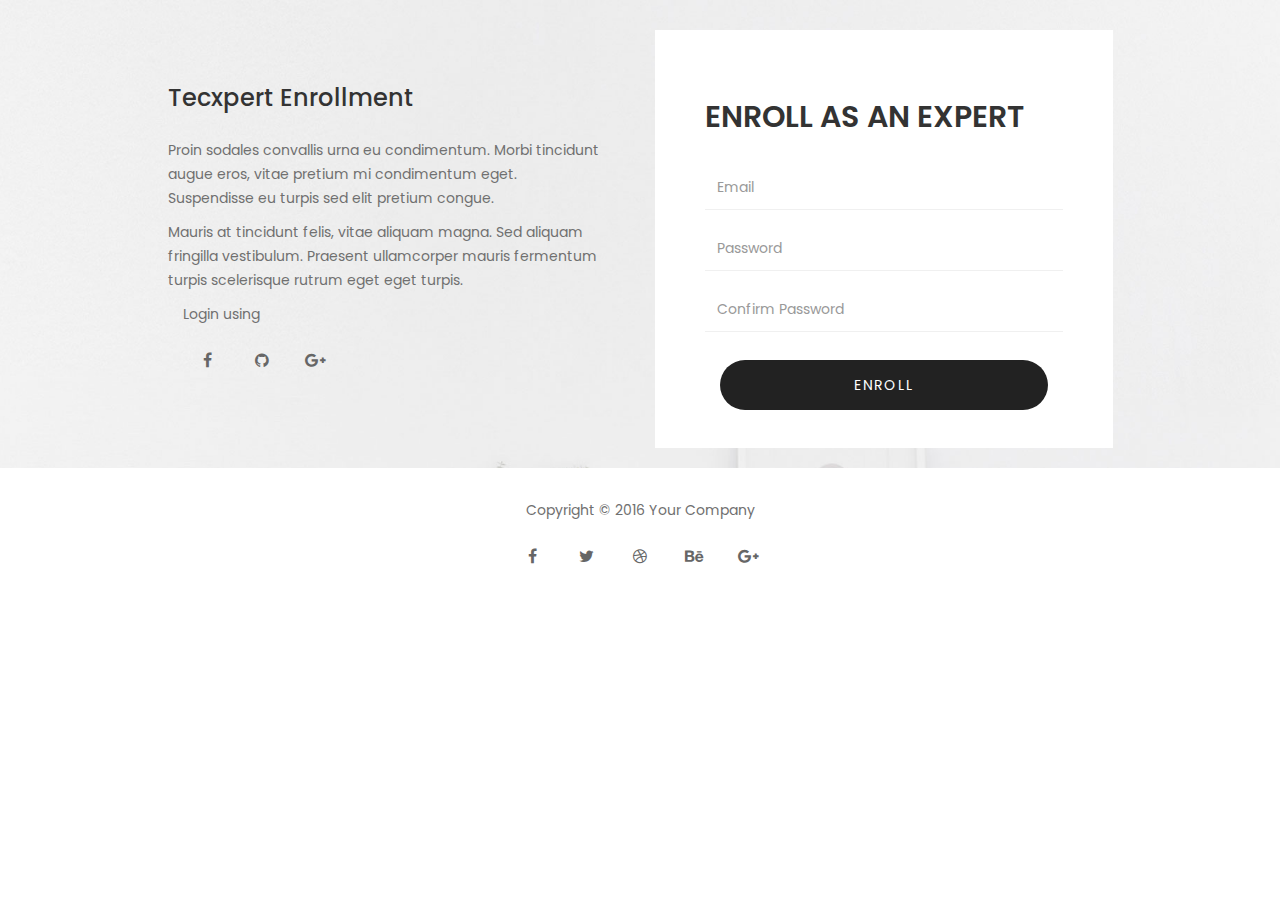
==== enroll.html @ d8309179 "changes for sign up page" ====
<!DOCTYPE html>
<html lang="en">

<head>

	<title>Enroll Expert</title>
	<meta name="description" content="">
	<meta name="author" content="">
	<meta charset="UTF-8">
	<meta http-equiv="X-UA-Compatible" content="IE=Edge">
	<meta name="viewport" content="width=device-width, initial-scale=1, maximum-scale=1">

	<link rel="stylesheet" href="css/bootstrap.min.css">
	<link rel="stylesheet" href="css/animate.css">
	<link rel="stylesheet" href="css/font-awesome.min.css">
	<link rel="stylesheet" href="css/owl.theme.css">
	<link rel="stylesheet" href="css/owl.carousel.css">

	<!-- Main css -->
	<link rel="stylesheet" href="css/contactstyle.css">

	<!-- Google Font -->
	<link href='https://fonts.googleapis.com/css?family=Poppins:400,500,600' rel='stylesheet' type='text/css'>

	<!-- Font Icon -->
	<link rel="stylesheet" href="signupfonts/material-icon/css/material-design-iconic-font.min.css">

</head>

<body>



	<!-- =========================
     NAVIGATION LINKS     
============================== -->



	<!-- =========================
    INTRO SECTION   
============================== -->



	<!-- =========================
    CONTACT SECTION   
============================== -->
	<section id="contact" class="parallax-section">
		<div class="container">
			<div class="row">

				<div class="wow fadeInUp col-md-offset-1 col-md-5 col-sm-6">
					<div class="contact_des">
						<h3>Tecxpert Enrollment</h3>
						<p>Proin sodales convallis urna eu condimentum. Morbi tincidunt augue eros, vitae pretium mi
							condimentum eget. Suspendisse eu turpis sed elit pretium congue.</p>
						<p>Mauris at tincidunt felis, vitae aliquam magna. Sed aliquam fringilla vestibulum. Praesent
							ullamcorper mauris fermentum turpis scelerisque rutrum eget eget turpis.</p>

					
						
					</div>

					<div class="col-md-12 col-sm-12">
							<p class="wow fadeInUp" data-wow-delay="0.6s">Login using</p>
		
							<ul class="social-icon">
								<li><a href="#" class="fa fa-facebook wow fadeInUp" data-wow-delay="1s"></a></li>
								<li><a href="#" class="fa fa-github wow fadeInUp" data-wow-delay="1.3s"></a></li>
								
								<li><a href="#" class="fa fa-google-plus wow fadeInUp" data-wow-delay="2s"></a></li>
							</ul>
		
						</div>
				</div>

				<div class="wow fadeInUp col-md-5 col-sm-6">
					<div class="contact_detail">
						<div class="section-title">
							<h2>ENROLL AS AN EXPERT</h2>
						</div>
					

							<input name="email" type="email" class="form-control" id="email" placeholder="Email">
							<input name="password" type="text" class="form-control" id="password"
								placeholder="Password">
							<input name="confirm-password" type="text" class="form-control" id="confirm-password"
								placeholder="Confirm Password">

							<div class="col-md-12 col-sm-12">
								<input name="submit" type="submit" class="form-control" id="submit" value="ENROLL">
							
							</div>
                             
							

							
						
					</div>
					<br/>
					


					
				</div>

			</div>
		</div>
	</section>


	<!-- =========================
    FOOTER SECTION   
============================== -->
<footer>
		<div class="container">
			<div class="row">
	
				<div class="col-md-12 col-sm-12">
					<p class="wow fadeInUp" data-wow-delay="0.6s">Copyright &copy; 2016 Your Company 
						
						</p>
	
					<ul class="social-icon">
						<li><a href="#" class="fa fa-facebook wow fadeInUp" data-wow-delay="1s"></a></li>
						<li><a href="#" class="fa fa-twitter wow fadeInUp" data-wow-delay="1.3s"></a></li>
						<li><a href="#" class="fa fa-dribbble wow fadeInUp" data-wow-delay="1.6s"></a></li>
						<li><a href="#" class="fa fa-behance wow fadeInUp" data-wow-delay="1.9s"></a></li>
						<li><a href="#" class="fa fa-google-plus wow fadeInUp" data-wow-delay="2s"></a></li>
					</ul>
	
				</div>
				
			</div>
		</div>
	</footer>




	<!-- =========================
     SCRIPTS   
============================== -->
	<script src="js/jquery.js"></script>
	<script src="js/bootstrap.min.js"></script>
	<script src="js/jquery.parallax.js"></script>
	<script src="js/owl.carousel.min.js"></script>
	<script src="js/smoothscroll.js"></script>
	<script src="js/wow.min.js"></script>
	<script src="js/custom.js"></script>

</body>

</html>
---- css/contactstyle.css ----
/*

New Event

http://www.templatemo.com/tm-486-new-event

*/

body {
		background: #ffffff;
    font-family: 'Poppins', sans-serif;
    font-style: normal;
		font-weight: 400;
}


/*---------------------------------------
    Typorgraphy              
-----------------------------------------*/
h1,h2,h3,h4,h5,h6 {
  font-weight: 600;
}

h3,h5 {
  font-weight: 500;
}

h1 {
    font-size: 40px;
    letter-spacing: 2px;
}

h2 {
  font-size: 30px;
  text-transform: uppercase;
}

h3 {
  line-height: 36px;
}

h5 {
    letter-spacing: 1px;
    padding-top: 10px;
}

p {
    color: #707070;
    font-size: 14px;
    line-height: 24px;
}

a {
  text-decoration: none !important;
  outline: none;
}


/*---------------------------------------
    General               
-----------------------------------------*/
.section-title {
  margin-bottom: 32px;
}

#overview,
#register {
  padding-top: 14rem;
  padding-bottom: 14rem;
}

#detail, #video,
#speakers, 
#program,
#sponsors, 
#contact, footer {
    padding-top: 3rem;
    /* padding-bottom: 3rem; */
}

#detail,
#speakers, #sponsors,
footer {
  text-align: center;
}

#overview h3,
#detail h3, #video h3,
#register h3,
#venue h3,
#contact h3 {
    padding-bottom: 12px;
}

#intro .btn,
#contact .btn {
    background: transparent;
    border: 2px solid #ffffff;
    border-radius: 0px;
    color: #ffffff;
    font-weight: 600;
    letter-spacing: 1px;
    font-size: 12px;
    padding: 14px 42px;
    margin-top: 42px;
    margin-right: 12px;
    -webkit-transition: all 0.4s ease-in-out;
    transition: all 0.4s ease-in-out;
}

#intro .btn-danger,
#contact .btn-danger {
    background: #f2545f;
    border-color: transparent;
}

#contact .btn {
  border-radius: 100px;
}

#intro .btn-danger:hover {
  background: transparent;
  border-color: #ffffff;
  color: #ffffff;
}

#contact .btn-danger:hover {
  background: #222;
}

#intro .btn-default:hover {
    background: #ffffff;
    color: #333333;
    border-color: transparent;
}

.parallax-section {
  background-attachment: fixed !important;
  background-size: cover !important;
}



/*---------------------------------------
    Preloader section              
-----------------------------------------*/
.preloader {
  position: fixed;
  top: 0;
  left: 0;
  width: 100%;
  height: 100%;
  z-index: 99999;
  display: flex;
  flex-flow: row nowrap;
  justify-content: center;
  align-items: center;
  background: none repeat scroll 0 0 #ffffff;
}

.sk-rotating-plane {
  width: 50px;
  height: 50px;
  background-color: #222;
  -webkit-animation: sk-rotatePlane 1.2s infinite ease-in-out;
          animation: sk-rotatePlane 1.2s infinite ease-in-out; }

@-webkit-keyframes sk-rotatePlane {
  0% {
    -webkit-transform: perspective(120px) rotateX(0deg) rotateY(0deg);
            transform: perspective(120px) rotateX(0deg) rotateY(0deg); }
  50% {
    -webkit-transform: perspective(120px) rotateX(-180.1deg) rotateY(0deg);
            transform: perspective(120px) rotateX(-180.1deg) rotateY(0deg); }
  100% {
    -webkit-transform: perspective(120px) rotateX(-180deg) rotateY(-179.9deg);
            transform: perspective(120px) rotateX(-180deg) rotateY(-179.9deg); } }

@keyframes sk-rotatePlane {
  0% {
    -webkit-transform: perspective(120px) rotateX(0deg) rotateY(0deg);
            transform: perspective(120px) rotateX(0deg) rotateY(0deg); }
  50% {
    -webkit-transform: perspective(120px) rotateX(-180.1deg) rotateY(0deg);
            transform: perspective(120px) rotateX(-180.1deg) rotateY(0deg); }
  100% {
    -webkit-transform: perspective(120px) rotateX(-180deg) rotateY(-179.9deg);
            transform: perspective(120px) rotateX(-180deg) rotateY(-179.9deg); } }



/*---------------------------------------
    Navigation Links section              
-----------------------------------------*/
.custom-navbar {
    margin-bottom: 0;
    background-color: #101010;
}

.custom-navbar .navbar-brand {
    color: #ffffff;
    font-weight: 600;
    font-size: 3rem;
    line-height: 40px;
}

.custom-navbar .nav li a {
    color: #ddd;
    font-size: 12px;
    font-weight: 500;
    letter-spacing: 0.6px;
    text-transform: uppercase;
    line-height: 40px;
    transition: all 0.4s ease-in-out;
}

.custom-navbar .nav li a:hover {
    background: transparent;
    color: #66ccff;
}

.custom-navbar .navbar-nav > li > a:hover,
.custom-navbar .navbar-nav > li > a:focus {
  background-color: transparent;
}

.custom-navbar .nav li.active > a {
    background-color: transparent;
    color: #66ccff;
}

.custom-navbar .navbar-toggle {
    border: none;
    padding-top: 10px;
}

.custom-navbar .navbar-toggle {
    background-color: transparent;
}

.custom-navbar .navbar-toggle .icon-bar {
    background: #ffffff;
    border-color: transparent;
}

@media(min-width:768px) {
    .custom-navbar {
        padding: 20px 0;
        border-bottom: 0;
        background: 0 0; 
    }
    .custom-navbar.top-nav-collapse {
        background: #101010;
        padding: 0;
    }

}



/*---------------------------------------
    Intro section              
-----------------------------------------*/
#intro {
    background: url('../images/intro-bg.jpg') 50% 0 repeat-y fixed;
    -webkit-background-size: cover;
    background-size: cover;
    background-position: center center;
    color: #ffffff;
    display: -webkit-box;
    display: -webkit-flex;
     display: -ms-flexbox;
    display: flex;
    -webkit-box-align: center;
     -webkit-align-items: center;
      -ms-flex-align: center;
          align-items: center;
    height: 100vh;
    text-align: center;
}

#intro h3 {
  letter-spacing: 2px;
}



/*---------------------------------------
   Overview  section              
-----------------------------------------*/
#overview img {
  position: relative;
  padding-bottom: 32px;
}



/*---------------------------------------
    Detail section              
-----------------------------------------*/
#detail {
    background: #222;
    color: #ffffff;
}

#detail .fa {
  color: #f2545f;
  font-size: 48px;
}



/*---------------------------------------
    Video section              
-----------------------------------------*/
#video iframe {
  border: none;
}



/*---------------------------------------
   Speakers section              
-----------------------------------------*/
#speakers {
    background: #f9f9f9;
}

#speakers h3 {
    font-size: 18px;
    margin-bottom: 0px;
}

#speakers h6 {
  color: #666;
  margin-top: 4px;
}

#speakers img {
  width: 100%;
  max-width: 100%;
  height: auto;
}

#speakers .col-md-3 {
    display: block;
    width: 100%;
    padding-top: 30px;
    padding-bottom: 20px;
    margin-bottom: 22px;
}

#speakers .speakers-wrapper {
    background: #ffffff;
    padding-bottom: 22px;
}



/*---------------------------------------
   Program section              
-----------------------------------------*/
#program h4 {
    color: #808080;
    font-size: 12px;
}

#program h3 {
  margin-top: 16px;
}

#program .program-divider {
    border: 1px solid #f9f9f9;
    margin-top: 32px;
    margin-bottom: 42px;
}

#program span {
    padding-right: 12px;
}

#program img {
  border-radius: 50%;
}

.nav-tabs {
  margin-bottom: 20px;
}
.nav-tabs > li {
  float: left;
  margin-bottom: -1px;
}
.nav-tabs > li > a {
  color: #000000;
  font-weight: 600;
  margin-right: 2px;
  line-height: 1.42857143;
  border: none;
  border-radius: 0px;
}
.nav-tabs > li > a:hover {
  background-color: transparent;
}
.nav-tabs > li.active > a,
.nav-tabs > li.active > a:hover,
.nav-tabs > li.active > a:focus {
  color: #f2545f;
  cursor: default;
  background-color: transparent;
  border: 1px solid transparent;
  border-bottom-color: #999;
}
.tab-content {
  padding-top: 20px;
}



/*---------------------------------------
    Regsiter section              
-----------------------------------------*/
#register {
    background: url('../images/register-bg.jpg') 50% 0 repeat-y fixed;
    -webkit-background-size: cover;
    background-size: cover;
    background-position: center center;
    color: #ffffff;
}

#register .form-control {
  background: transparent;
  border: 2px solid #ffffff;
  border-radius: 0px;
  color: #ffffff;
  margin-bottom: 16px;
}

#register input {
  height: 45px;
}

#register input[type="submit"] {
  background: #f2545f;
  border-radius: 100px;
  border: none;
  color: #ffffff;
  letter-spacing: 2px;
  height: 50px;
  margin-top: 12px;
  transition: all 0.4s ease-in-out;
}

#register input[type="submit"]:hover {
  background: #ffffff;
  color: #222;
}



/*---------------------------------------
   Faq section              
-----------------------------------------*/
#faq {
  background: #f9f9f9;
  padding-top: 8rem;
  padding-bottom: 8rem;
}

#faq .panel-group {
  margin-top: 32px;
}

#faq .panel-group .panel {
  margin-bottom: 8px;
}

#faq .panel-default {
  border: none;
}

#faq .panel-default>.panel-heading {
  background: #f0f0f0;
  color: #505050;
}

#faq .panel-heading {
  border: none;
  padding-top: 8px;
  padding-bottom: 6px;
}

#faq .panel-default>.panel-heading+.panel-collapse>.panel-body {
  border-top: none;
  padding-top: 22px;
  padding-left: 32px;
  padding-bottom: 22px;
}

#faq .panel-heading .panel-title a[data-toggle="collapse"] {
  font-size: 18px;
  font-weight: 500;
  position: relative;
  display: block;
  width: 100%;
  height: 100%;
  padding: 10px 15px;
}

#faq .panel-heading .panel-title a[data-toggle="collapse"]::after {
  content: "-";
  display: block;
  position: absolute;
  line-height: 1;
  right: 1em;
  top: 50%;
  transform: translateY(-50%);
}

#faq .panel-heading .panel-title a[data-toggle="collapse"].collapsed::after {
  content: "+";
}



/*---------------------------------------
   Venue section              
-----------------------------------------*/
#venue {
    background: url('../images/venue-bg.jpg') 50% 0 repeat-y fixed;
    background-size: cover;
    background-position: center center;
    padding-top: 7rem;
    padding-bottom: 7rem;
}

#venue p {
  padding-top: 12px;
  padding-bottom: 18px;
}



/*---------------------------------------
   Sponsors section              
-----------------------------------------*/
#sponsors img {
  margin-top: 18px;
}



/*---------------------------------------
   Contact section              
-----------------------------------------*/
#contact {
    background: url('../images/contact-bg.jpg') 50% 0 repeat-y fixed;
    background-size: cover;
    background-position: center center;
}

#contact .contact_des {
  padding-top: 3rem;
  padding-right: 2rem;
}

#contact .contact_detail {
  background: #ffffff;
  padding: 5rem 5rem 10rem 5rem;
}

#contact .form-control {
  background: transparent;
  border: none;
  border-bottom: 1px solid #f0f0f0;
  border-radius: 0px;
  box-shadow: none;
  margin-bottom: 16px;
  transition: all 0.4s ease-in-out;
}

#contact .form-control:focus {
  border-bottom-color: #999;
}

#contact input {
  height: 45px;
}

#contact input[type="submit"] {
  background: #222;
  border-radius: 100px;
  border: none;
  color: #ffffff;
  letter-spacing: 2px;
  height: 50px;
  margin-top: 12px;
  transition: all 0.4s ease-in-out;
}

#contact input[type="submit"]:hover {
  background: #f2545f;
}



/*---------------------------------------
   Footer section              
-----------------------------------------*/
footer {
  background-attachment: fixed;
}



/* Back top */
.go-top {
  background-color: #222;
  bottom: 2em;
  right: 2em;
  color: #ffffff;
  font-size: 32px;
  display: none;
  position: fixed;
  text-decoration: none;
  width: 60px;
  height: 60px;
  line-height: 60px;
  text-align: center;
  transition: all 0.4s ease-in-out;
}

.go-top:hover {
    background: #f2545f;
    color: #ffffff;
}


/*---------------------------------------
   Social icon             
-----------------------------------------*/
.social-icon {
    position: relative;
    padding: 0;
    margin: 0;
}

.social-icon li {
    display: inline-block;
    list-style: none;
}

.social-icon li a {
    color: #666;
    border-radius: 100px;
    font-size: 16px;
    text-decoration: none;
    transition: all 0.4s ease-in-out;
    width: 50px;
    height: 50px;
    line-height: 50px;
    text-align: center;
    vertical-align: middle;
}

.social-icon li a:hover {
    background: #f2545f;
    color: #ffffff;
}



/*---------------------------------------
   Responsive styles            
-----------------------------------------*/
@media (max-width: 980px) {

  p {font-size: 13px;}

  .custom-navbar .navbar-brand {
    font-size: 2rem;
  }

  .custom-navbar .nav li a {
    font-size: 11px;
	line-height: 20px;
  }

  #intro { height: 65vh; }

  #video iframe {
    margin-top: 42px;
  }

  #contact .contact_detail {
  background: #ffffff;
  padding: 10rem 3rem 10rem 5rem;
}

}

@media (max-width: 768px) {

  .custom-navbar .navbar-brand {
    line-height: 20px;
  }

  #overview img,
  #detail .col-md-4,
  #register form {
    padding-top: 32px;
  }

  .nav-tabs > li > a {
    font-size: 13px;
  }

  #program img {
    padding-bottom: 32px;
  }

  #sponsors img {
    padding-top: 22px;
  }

  #contact .contact_detail {
    margin-top: 82px;
  }

}

@media (max-width: 760px) {

  #intro {
    height: 100vh;
  }

}
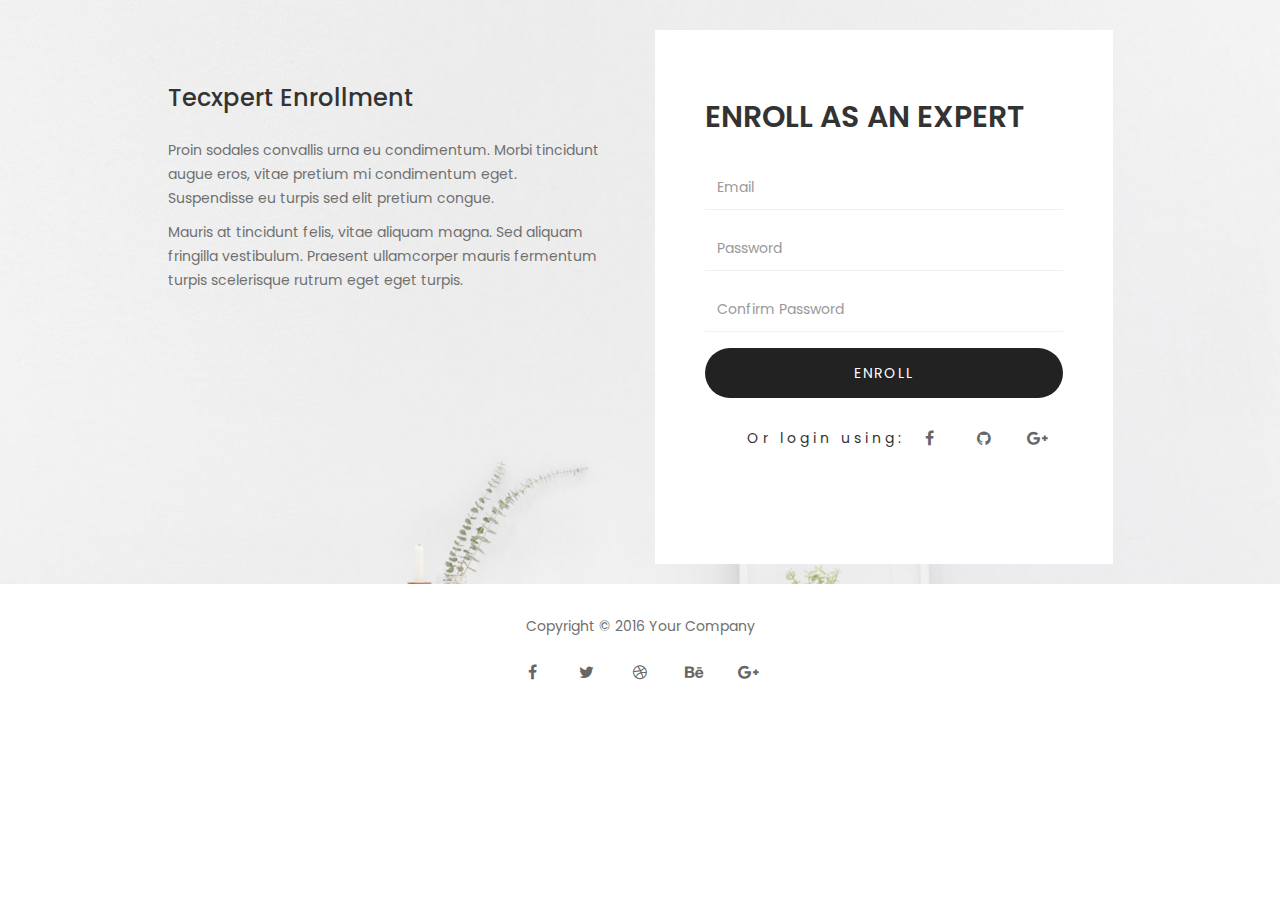
==== commit 35c38bf9: "media queries added" ====
--- a/enroll.html
+++ b/enroll.html
@@ -50,7 +50,7 @@
 		<div class="container">
 			<div class="row">
 
-				<div class="wow fadeInUp col-md-offset-1 col-md-5 col-sm-6">
+				<div class="wow fadeInUp col-md-offset-1 col-md-5 col-sm-6 hidden-xs">
 					<div class="contact_des">
 						<h3>Tecxpert Enrollment</h3>
 						<p>Proin sodales convallis urna eu condimentum. Morbi tincidunt augue eros, vitae pretium mi
@@ -62,17 +62,7 @@
 						
 					</div>
 
-					<div class="col-md-12 col-sm-12">
-							<p class="wow fadeInUp" data-wow-delay="0.6s">Login using</p>
-		
-							<ul class="social-icon">
-								<li><a href="#" class="fa fa-facebook wow fadeInUp" data-wow-delay="1s"></a></li>
-								<li><a href="#" class="fa fa-github wow fadeInUp" data-wow-delay="1.3s"></a></li>
-								
-								<li><a href="#" class="fa fa-google-plus wow fadeInUp" data-wow-delay="2s"></a></li>
-							</ul>
-		
-						</div>
+					
 				</div>
 
 				<div class="wow fadeInUp col-md-5 col-sm-6">
@@ -88,18 +78,24 @@
 							<input name="confirm-password" type="text" class="form-control" id="confirm-password"
 								placeholder="Confirm Password">
 
-							<div class="col-md-12 col-sm-12">
+							<a href="grid.html">
 								<input name="submit" type="submit" class="form-control" id="submit" value="ENROLL">
+							</a>
 							
-							</div>
-                             
-							
-
+		
+									<ul class="social-icon" style="text-align: right">
+											<li>O r &nbsp; l o g i n &nbsp; u s i n g : </li>
+										<li><a href="#" class="fa fa-facebook wow fadeInUp" data-wow-delay="1s"></a></li>
+										<li><a href="#" class="fa fa-github wow fadeInUp" data-wow-delay="1.3s"></a></li>
+										
+										<li><a href="#" class="fa fa-google-plus wow fadeInUp" data-wow-delay="2s"></a></li>
+									</ul>
+				
 							
 						
 					</div>
+					
 					<br/>
-					
 
 
 					
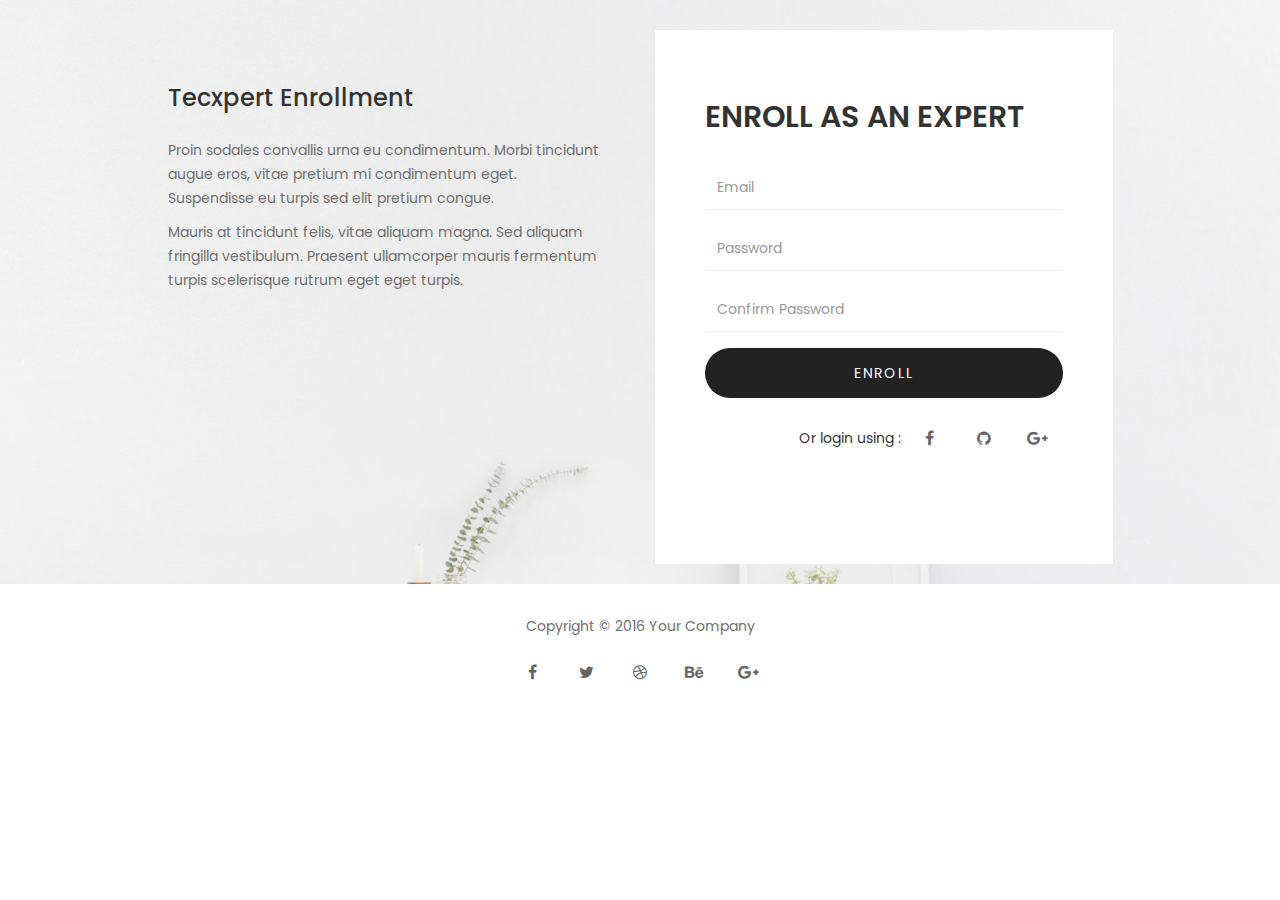
==== commit 3893667c: "added todos" ====
--- a/enroll.html
+++ b/enroll.html
@@ -53,6 +53,7 @@
 				<div class="wow fadeInUp col-md-offset-1 col-md-5 col-sm-6 hidden-xs">
 					<div class="contact_des">
 						<h3>Tecxpert Enrollment</h3>
+							<!-- TODO: Change the text here -->
 						<p>Proin sodales convallis urna eu condimentum. Morbi tincidunt augue eros, vitae pretium mi
 							condimentum eget. Suspendisse eu turpis sed elit pretium congue.</p>
 						<p>Mauris at tincidunt felis, vitae aliquam magna. Sed aliquam fringilla vestibulum. Praesent
@@ -84,7 +85,7 @@
 							
 		
 									<ul class="social-icon" style="text-align: right">
-											<li>O r &nbsp; l o g i n &nbsp; u s i n g : </li>
+											<li>Or login using :</li>
 										<li><a href="#" class="fa fa-facebook wow fadeInUp" data-wow-delay="1s"></a></li>
 										<li><a href="#" class="fa fa-github wow fadeInUp" data-wow-delay="1.3s"></a></li>
 										
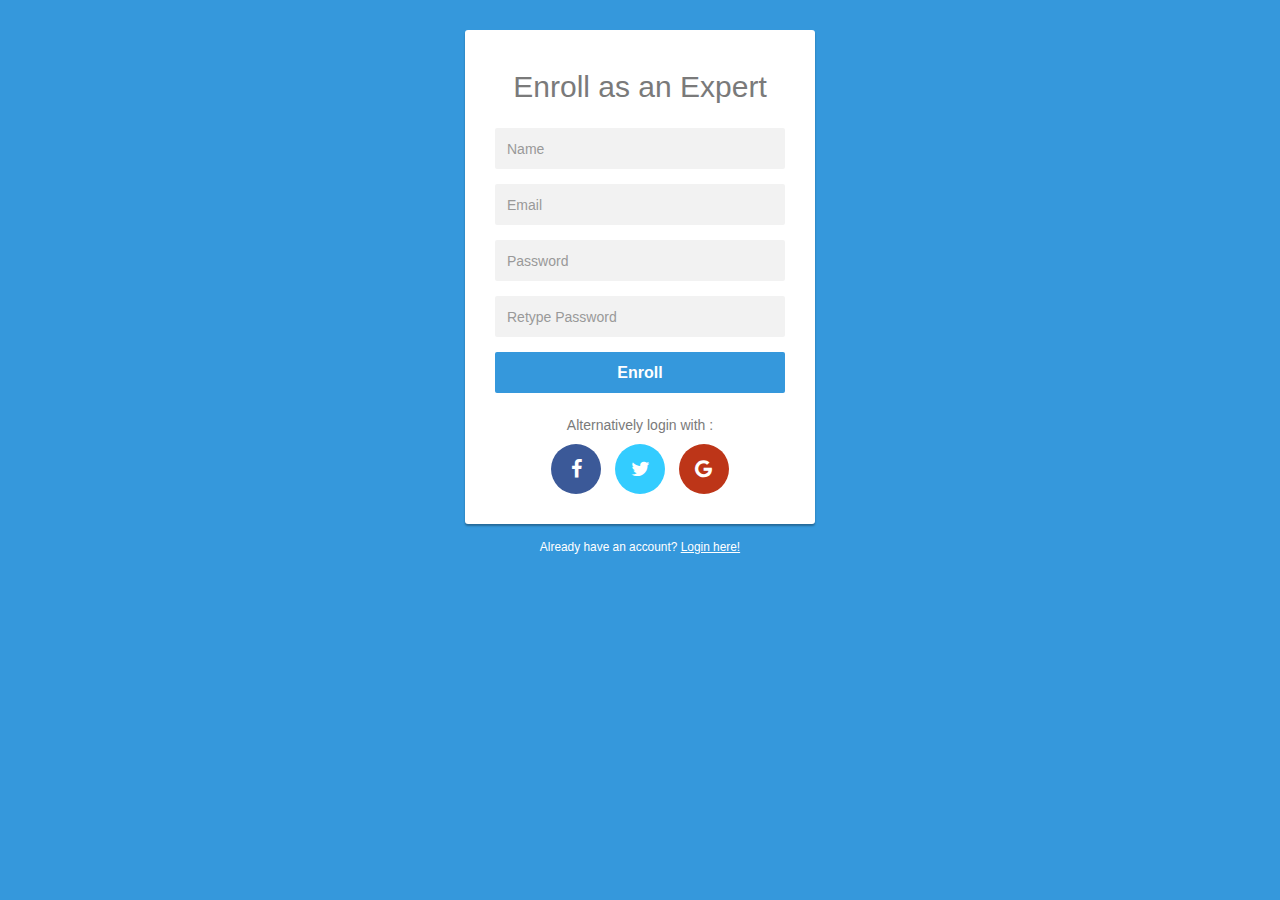
==== commit 4941446d: "more changes" ====
--- a/enroll.html
+++ b/enroll.html
@@ -1,152 +1,117 @@
 <!DOCTYPE html>
 <html lang="en">
+<head>
+<meta charset="utf-8">
+<meta http-equiv="X-UA-Compatible" content="IE=edge">
+<meta name="viewport" content="width=device-width, initial-scale=1">
+<title>Bootstrap Simple Login Form with Blue Background</title>
+<link rel="stylesheet" href="https://maxcdn.bootstrapcdn.com/bootstrap/3.3.7/css/bootstrap.min.css">
+<link rel="stylesheet" href="https://maxcdn.bootstrapcdn.com/font-awesome/4.7.0/css/font-awesome.min.css">
+<script src="https://ajax.googleapis.com/ajax/libs/jquery/1.12.4/jquery.min.js"></script>
+<script src="https://maxcdn.bootstrapcdn.com/bootstrap/3.3.7/js/bootstrap.min.js"></script> 
+<link rel="stylesheet" href="enroll.css">
 
-<head>
+<style type="text/css">
+	body {
+		color: #fff;
+		background: #3598dc;
+	}
+	.form-control {
+		min-height: 41px;
+		background: #f2f2f2;
+		box-shadow: none !important;
+		border: transparent;
+	}
+	.form-control:focus {
+		background: #e2e2e2;
+	}
+	.form-control, .btn {        
+        border-radius: 2px;
+    }
+	.login-form {
+		width: 350px;
+		margin: 30px auto;
+		text-align: center;
+	}
+	.login-form h2 {
+        margin: 10px 0 25px;
+    }
+    .login-form form {
+		color: #7a7a7a;
+		border-radius: 3px;
+    	margin-bottom: 15px;
+        background: #fff;
+        box-shadow: 0px 2px 2px rgba(0, 0, 0, 0.3);
+        padding: 30px;
+    }
+    .login-form .btn {        
+        font-size: 16px;
+        font-weight: bold;
+		background: #3598dc;
+		border: none;
+        outline: none !important;
+    }
+	.login-form .btn:hover, .login-form .btn:focus {
+		background: #2389cd;
+	}
+	.login-form a {
+		color: #fff;
+		text-decoration: underline;
+	}
+	.login-form a:hover {
+		text-decoration: none;
+	}
+	.login-form form a {
+		color: #7a7a7a;
+		text-decoration: none;
+	}
+	.login-form form a:hover {
+		text-decoration: underline;
+	}
+/* Social media icons CSS*/
 
-	<title>Enroll Expert</title>
-	<meta name="description" content="">
-	<meta name="author" content="">
-	<meta charset="UTF-8">
-	<meta http-equiv="X-UA-Compatible" content="IE=Edge">
-	<meta name="viewport" content="width=device-width, initial-scale=1, maximum-scale=1">
+</style>
+</head>
+<body>
+<div class="login-form">
+    <form action="grid.html">
+		<h2 class="text-center">Enroll as an Expert</h2>
+		<div class="form-group has-error">
+				<input type="text" class="form-control" name="name" placeholder="Name" required="required">
+			</div>   
+        <div class="form-group has-error">
+        	<input type="text" class="form-control" name="email" placeholder="Email" required="required">
+        </div>
+		<div class="form-group">
+            <input type="password" class="form-control" name="password" placeholder="Password" required="required">
+		</div>   
+		<div class="form-group">
+				<input type="password" class="form-control" name="password" placeholder="Retype Password"
+				 required="required">
+			</div>      
+        <div class="form-group">
+			<a href="grid.html">
+			<button type="submit" class="btn btn-primary btn-lg btn-block">Enroll</button>
+			</a>
+		</div>
+		
+		<!--Social media icons-->
+		<div class="row">
+				<h5>Alternatively login with : </h5>
+				<div>
+				  <ul class="social-network social-circle">
+					
+					<li><a href="#" class="icoFacebook" title="Facebook"><i class="fa fa-facebook"></i></a></li>
+					<li><a href="#" class="icoTwitter" title="Twitter"><i class="fa fa-twitter"></i></a></li>
+					<li><a href="#" class="icoGoogle" title="Google +"><i class="fa fa-google"></i></a></li>
+				   
+				  </ul>
+				</div>
+			  </div>
 
-	<link rel="stylesheet" href="css/bootstrap.min.css">
-	<link rel="stylesheet" href="css/animate.css">
-	<link rel="stylesheet" href="css/font-awesome.min.css">
-	<link rel="stylesheet" href="css/owl.theme.css">
-	<link rel="stylesheet" href="css/owl.carousel.css">
-
-	<!-- Main css -->
-	<link rel="stylesheet" href="css/contactstyle.css">
-
-	<!-- Google Font -->
-	<link href='https://fonts.googleapis.com/css?family=Poppins:400,500,600' rel='stylesheet' type='text/css'>
-
-	<!-- Font Icon -->
-	<link rel="stylesheet" href="signupfonts/material-icon/css/material-design-iconic-font.min.css">
-
-</head>
-
-<body>
-
-
-
-	<!-- =========================
-     NAVIGATION LINKS     
-============================== -->
-
-
-
-	<!-- =========================
-    INTRO SECTION   
-============================== -->
-
-
-
-	<!-- =========================
-    CONTACT SECTION   
-============================== -->
-	<section id="contact" class="parallax-section">
-		<div class="container">
-			<div class="row">
-
-				<div class="wow fadeInUp col-md-offset-1 col-md-5 col-sm-6 hidden-xs">
-					<div class="contact_des">
-						<h3>Tecxpert Enrollment</h3>
-							<!-- TODO: Change the text here -->
-						<p>Proin sodales convallis urna eu condimentum. Morbi tincidunt augue eros, vitae pretium mi
-							condimentum eget. Suspendisse eu turpis sed elit pretium congue.</p>
-						<p>Mauris at tincidunt felis, vitae aliquam magna. Sed aliquam fringilla vestibulum. Praesent
-							ullamcorper mauris fermentum turpis scelerisque rutrum eget eget turpis.</p>
-
-					
-						
-					</div>
-
-					
-				</div>
-
-				<div class="wow fadeInUp col-md-5 col-sm-6">
-					<div class="contact_detail">
-						<div class="section-title">
-							<h2>ENROLL AS AN EXPERT</h2>
-						</div>
-					
-
-							<input name="email" type="email" class="form-control" id="email" placeholder="Email">
-							<input name="password" type="text" class="form-control" id="password"
-								placeholder="Password">
-							<input name="confirm-password" type="text" class="form-control" id="confirm-password"
-								placeholder="Confirm Password">
-
-							<a href="grid.html">
-								<input name="submit" type="submit" class="form-control" id="submit" value="ENROLL">
-							</a>
-							
-		
-									<ul class="social-icon" style="text-align: right">
-											<li>Or login using :</li>
-										<li><a href="#" class="fa fa-facebook wow fadeInUp" data-wow-delay="1s"></a></li>
-										<li><a href="#" class="fa fa-github wow fadeInUp" data-wow-delay="1.3s"></a></li>
-										
-										<li><a href="#" class="fa fa-google-plus wow fadeInUp" data-wow-delay="2s"></a></li>
-									</ul>
-				
-							
-						
-					</div>
-					
-					<br/>
-
-
-					
-				</div>
-
-			</div>
-		</div>
-	</section>
-
-
-	<!-- =========================
-    FOOTER SECTION   
-============================== -->
-<footer>
-		<div class="container">
-			<div class="row">
-	
-				<div class="col-md-12 col-sm-12">
-					<p class="wow fadeInUp" data-wow-delay="0.6s">Copyright &copy; 2016 Your Company 
-						
-						</p>
-	
-					<ul class="social-icon">
-						<li><a href="#" class="fa fa-facebook wow fadeInUp" data-wow-delay="1s"></a></li>
-						<li><a href="#" class="fa fa-twitter wow fadeInUp" data-wow-delay="1.3s"></a></li>
-						<li><a href="#" class="fa fa-dribbble wow fadeInUp" data-wow-delay="1.6s"></a></li>
-						<li><a href="#" class="fa fa-behance wow fadeInUp" data-wow-delay="1.9s"></a></li>
-						<li><a href="#" class="fa fa-google-plus wow fadeInUp" data-wow-delay="2s"></a></li>
-					</ul>
-	
-				</div>
-				
-			</div>
-		</div>
-	</footer>
-
-
-
-
-	<!-- =========================
-     SCRIPTS   
-============================== -->
-	<script src="js/jquery.js"></script>
-	<script src="js/bootstrap.min.js"></script>
-	<script src="js/jquery.parallax.js"></script>
-	<script src="js/owl.carousel.min.js"></script>
-	<script src="js/smoothscroll.js"></script>
-	<script src="js/wow.min.js"></script>
-	<script src="js/custom.js"></script>
-
+      
+    </form>
+    <p class="text-center small">Already have an account? <a href="#">Login here!</a></p>
+</div>
 </body>
-
 </html>--- a/enroll.css
+++ b/enroll.css
@@ -0,0 +1,75 @@
+ul.social-network {
+	list-style: none;
+	display: inline;
+	margin-left:0 !important;
+	padding: 0;
+}
+ul.social-network li {
+	display: inline;
+	margin: 0 5px;
+}
+
+.social-network a.icoRss {
+	background-color: #F56505;
+}
+.social-network a.icoFacebook {
+	background-color:#3B5998;
+}
+.social-network a.icoTwitter {
+	background-color:#33ccff;
+}
+.social-network a.icoGoogle {
+	background-color:#BD3518;
+}
+.social-network a.icoVimeo {
+	background-color:#0590B8;
+}
+.social-network a.icoLinkedin {
+	background-color:#007bb7;
+}
+.social-network a.icoRss:hover i, .social-network a.icoFacebook:hover i, .social-network a.icoTwitter:hover i,
+.social-network a.icoGoogle:hover i, .social-network a.icoVimeo:hover i, .social-network a.icoLinkedin:hover i {
+	color:#fff;
+}
+a.socialIcon:hover, .socialHoverClass {
+	color:#44BCDD;
+}
+
+.social-circle li a {
+	display:inline-block;
+	position:relative;
+	margin:0 auto 0 auto;
+	-moz-border-radius:50%;
+	-webkit-border-radius:50%;
+	border-radius:50%;
+	text-align:center;
+	width: 50px;
+	height: 50px;
+	font-size:20px;
+	background-color: #D3D3D3;
+}
+.social-circle li i {
+	margin:0;
+	line-height:50px;
+	text-align: center;
+}
+
+.social-circle li a i,  {
+	-moz-transform: rotate(360deg);
+	-webkit-transform: rotate(360deg);
+	-ms--transform: rotate(360deg);
+	transform: rotate(360deg);
+	-webkit-transition: all 0.2s;
+	-moz-transition: all 0.2s;
+	-o-transition: all 0.2s;
+	-ms-transition: all 0.2s;
+	transition: all 0.2s;
+}
+.social-circle i {
+	color: #fff;
+	-webkit-transition: all 0.8s;
+	-moz-transition: all 0.8s;
+	-o-transition: all 0.8s;
+	-ms-transition: all 0.8s;
+	transition: all 0.8s;
+}